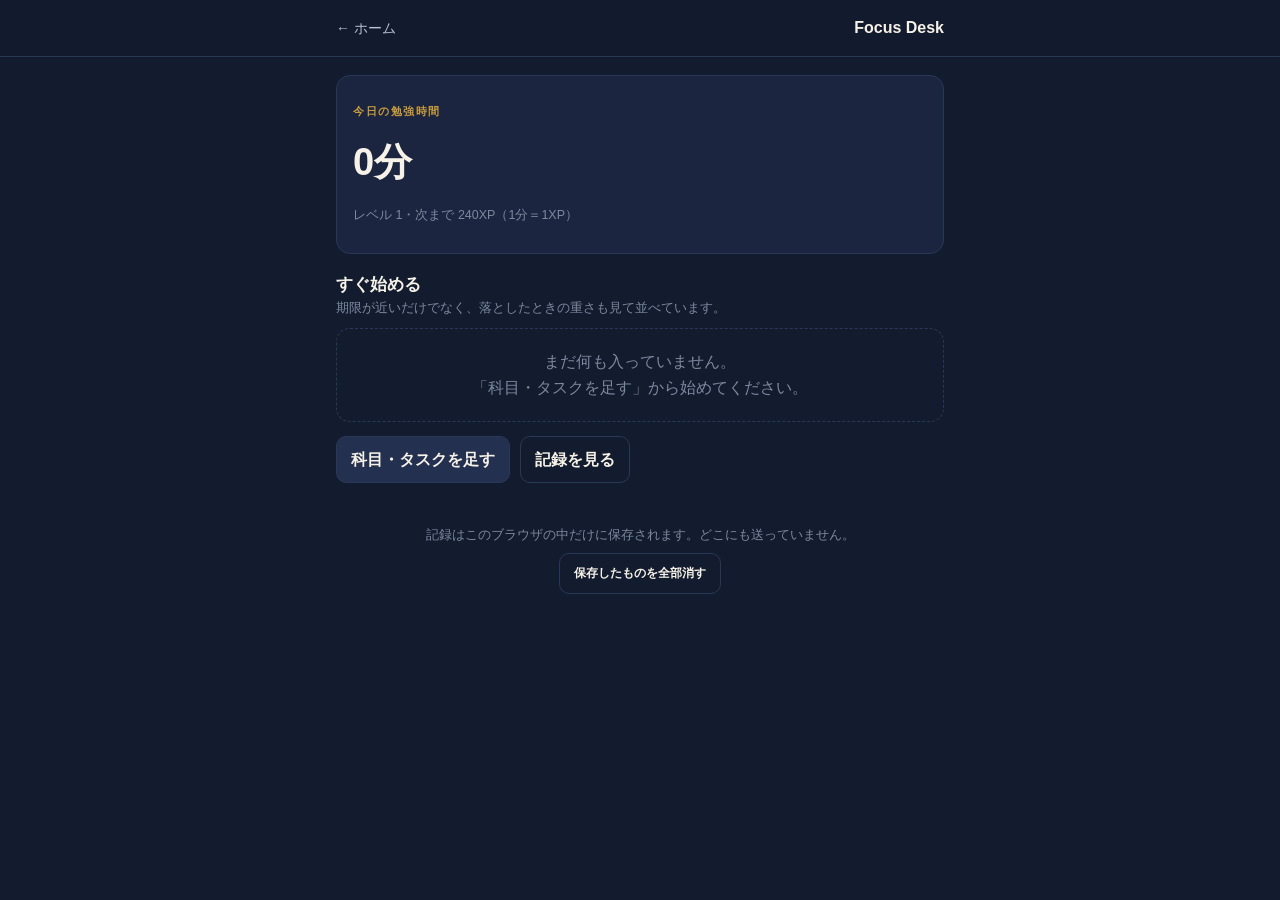
==== focus/index.html @ bf7d1b0c "Focus Desk と TAVI MAPS の Web 版 素の HTML / CSS / JS だけ。ビルドもサーバーも要らないので GitHub Pages にそのまま置ける。  両方に共通する" ====
<!doctype html>
<html lang="ja">
<head>
<meta charset="utf-8">
<meta name="viewport" content="width=device-width, initial-scale=1, viewport-fit=cover">
<title>Focus Desk｜静かな学習タイマー</title>
<meta name="description" content="音を鳴らさない学習タイマー。机に置きっぱなしにする前提で作りました。">
<meta name="theme-color" content="#131b2e">
<meta name="apple-mobile-web-app-capable" content="yes">
<meta name="apple-mobile-web-app-status-bar-style" content="black-translucent">
<link rel="stylesheet" href="../assets/base.css">
<style>
  .deck { padding-block: 18px 40px; display: grid; gap: 16px; }

  /* 勉強中の画面。時間を「円」ではなく「横に流れる浅い弧」で出す。
     時計は回るが、勉強時間は流れるものにしたかった。 */
  .desk { text-align: center; padding-block: 26px; }
  .desk .elapsed { font-size: clamp(44px, 14vw, 68px); font-weight: 700; letter-spacing: .01em; }
  .desk .now { font-size: 15px; color: var(--slate); }
  .arc { width: 100%; height: 46px; display: block; margin-block: 12px; }

  .subject-row {
    display: grid; grid-template-columns: 1fr auto; gap: 10px; align-items: center;
    padding: 12px 14px; border: 1px solid var(--edge); border-radius: var(--radius);
    background: var(--raise); text-align: left; width: 100%;
  }
  .subject-row:hover { border-color: var(--gold-dim); }
  .subject-row .nm { font-weight: 700; }
  .subject-row .why { font-size: 12.5px; color: var(--slate); }

  .bars { display: grid; grid-auto-flow: column; gap: 6px; align-items: end; height: 92px; }
  .bars .bar { background: var(--gold-dim); border-radius: 4px 4px 0 0; min-height: 3px; }
  .bars .bar.today { background: var(--gold); }
  .barlabels { display: grid; grid-auto-flow: column; gap: 6px; font-size: 10.5px; color: var(--slate-dim); text-align: center; }

  dialog {
    border: 1px solid var(--edge); border-radius: var(--radius);
    background: var(--raise); color: var(--cream); max-width: 460px; width: calc(100% - 32px);
    padding: 18px;
  }
  dialog::backdrop { background: rgba(6,9,18,.7); }

  .tabs { display: flex; gap: 6px; }
  .tabs button { flex: 1; min-height: 40px; }
  .tabs button[aria-selected="true"] { background: var(--gold); color: #1a1408; border-color: var(--gold); }

  .quiet { font-size: 12.5px; color: var(--slate-dim); }
  .hidden { display: none !important; }
</style>
</head>
<body>

<header class="topbar">
  <div class="wrap">
    <a href="../">← ホーム</a>
    <strong style="margin-left:auto">Focus Desk</strong>
  </div>
</header>

<main class="wrap deck">

  <!-- ホーム -->
  <section id="home">
    <div class="card">
      <p class="eyebrow">今日の勉強時間</p>
      <p class="num" id="todayTotal" style="font-size:38px;font-weight:700;margin:4px 0 0">0分</p>
      <p class="quiet" id="levelLine">レベル 1</p>
    </div>

    <h2 style="font-size:17px;margin-top:20px">すぐ始める</h2>
    <p class="quiet" style="margin:2px 0 10px">期限が近いだけでなく、落としたときの重さも見て並べています。</p>
    <div class="grid" id="subjectList"></div>

    <div class="row" style="margin-top:14px">
      <button id="addSubjectBtn">科目・タスクを足す</button>
      <button class="ghost" id="goHistory">記録を見る</button>
    </div>
  </section>

  <!-- 勉強中 -->
  <section id="desk" class="hidden">
    <div class="card desk">
      <p class="eyebrow" id="deskSubject">—</p>
      <p class="elapsed num" id="deskElapsed">0分</p>
      <svg class="arc" viewBox="0 0 320 46" aria-hidden="true">
        <path d="M8 34 C 90 34, 110 14, 160 14 S 230 34, 312 34" fill="none"
              stroke="#243050" stroke-width="5" stroke-linecap="round"/>
        <path id="arcFill" d="M8 34 C 90 34, 110 14, 160 14 S 230 34, 312 34" fill="none"
              stroke="#c89b3c" stroke-width="5" stroke-linecap="round"
              pathLength="100" stroke-dasharray="0 100"/>
      </svg>
      <p class="now num" id="deskClock">--:--</p>
      <p class="quiet" id="deskEndsAt"></p>
    </div>

    <div class="card" id="breakCard">
      <p class="eyebrow">休憩</p>
      <p class="quiet" style="margin:4px 0 10px">1タップで始まります。音は鳴りません。</p>
      <div class="row wrap" id="breakButtons">
        <button data-min="5">5分</button>
        <button data-min="10">10分</button>
        <button data-min="15">15分</button>
        <button data-min="20">20分</button>
      </div>
    </div>

    <div class="card hidden" id="onBreakCard">
      <p class="eyebrow">休憩中</p>
      <p class="num" id="breakLeft" style="font-size:28px;font-weight:700;margin:4px 0">--</p>
      <p class="quiet" id="breakNudge"></p>
      <button class="primary" id="endBreakBtn" style="margin-top:8px">勉強に戻る</button>
    </div>

    <button class="danger" id="endBtn">終わる</button>
    <p class="quiet">アプリを閉じても時間は狂いません。開始と終了の時刻だけ持っていて、出しているのはその引き算です。</p>
  </section>

  <!-- 終わったとき -->
  <section id="done" class="hidden">
    <div class="card" style="text-align:center">
      <p class="eyebrow">おつかれさまでした</p>
      <p class="num" id="doneTime" style="font-size:40px;font-weight:700;margin:6px 0">0分</p>
      <p class="quiet" id="doneDetail"></p>
      <button class="primary" id="doneBack" style="margin-top:12px">戻る</button>
    </div>
  </section>

  <!-- 記録 -->
  <section id="history" class="hidden">
    <div class="card">
      <p class="eyebrow">7日間</p>
      <div class="bars" id="bars" style="margin-top:10px"></div>
      <div class="barlabels" id="barLabels" style="margin-top:6px"></div>
    </div>
    <div class="card" style="margin-top:14px">
      <p class="eyebrow">積み上げ</p>
      <p class="quiet" id="streakLine" style="margin:6px 0 0"></p>
      <div id="subjectTotals" class="grid" style="margin-top:10px"></div>
    </div>
    <button class="ghost" id="backHome" style="margin-top:14px">戻る</button>
  </section>

  <p class="quiet" style="text-align:center;margin-top:26px">
    記録はこのブラウザの中だけに保存されます。どこにも送っていません。
    <br><button class="ghost" id="resetBtn" style="margin-top:8px;min-height:36px;font-size:12px">保存したものを全部消す</button>
  </p>
</main>

<!-- 科目を足す -->
<dialog id="subjectDialog">
  <form method="dialog" id="subjectForm" class="grid">
    <h2 style="font-size:17px">科目・タスクを足す</h2>
    <div class="tabs" role="tablist">
      <button type="button" role="tab" data-kind="study" aria-selected="true">勉強</button>
      <button type="button" role="tab" data-kind="task" aria-selected="false">タスク</button>
    </div>
    <div>
      <label for="sjName">名前</label>
      <input id="sjName" required placeholder="放射線科学 / レポート提出">
    </div>
    <div>
      <label for="sjDate"><span class="deadlineWord">試験</span>の日（無くても大丈夫）</label>
      <input id="sjDate" type="date">
    </div>
    <div>
      <label for="sjSeverity">落としたときの重さ</label>
      <select id="sjSeverity">
        <option value="1">軽い</option>
        <option value="2" selected>普通</option>
        <option value="3">重い</option>
        <option value="4">落とせない</option>
      </select>
    </div>
    <div>
      <label for="sjManual">自分で決める優先度</label>
      <select id="sjManual">
        <option value="0" selected>自動（期限と重さで決める）</option>
        <option value="1">低い</option>
        <option value="3">高い</option>
        <option value="4">最優先</option>
      </select>
    </div>
    <div class="row" style="justify-content:flex-end">
      <button type="button" class="ghost" id="sjCancel">やめる</button>
      <button type="submit" class="primary">足す</button>
    </div>
  </form>
</dialog>

<script type="module" src="./app.js"></script>
</body>
</html>
---- assets/base.css ----
/* 2つのアプリで共通の土台。iOS版と同じ濃紺×金にする。 */
:root {
  --navy: #131b2e;
  --raise: #1b2540;
  --inset: #243050;
  --edge: #2a3757;
  --gold: #c89b3c;
  --gold-dim: #8e6e2a;
  --cream: #f6f2e8;
  --slate: #b8c2d4;
  --slate-dim: #7d889e;
  --good: #3e8e72;
  --warn: #c8913c;
  --bad: #c1453c;
  --radius: 14px;
  --font: -apple-system, BlinkMacSystemFont, "Hiragino Kaku Gothic ProN",
          "Yu Gothic", "Noto Sans JP", sans-serif;
}

* { box-sizing: border-box; -webkit-tap-highlight-color: transparent; }

html { color-scheme: dark; }

body {
  margin: 0;
  background: var(--navy);
  color: var(--cream);
  font-family: var(--font);
  font-size: 16px;
  line-height: 1.6;
  -webkit-font-smoothing: antialiased;
  /* iPhoneのノッチとホームバーを避ける */
  padding: env(safe-area-inset-top) env(safe-area-inset-right)
           env(safe-area-inset-bottom) env(safe-area-inset-left);
}

.wrap { max-width: 640px; margin: 0 auto; padding-inline: 16px; }

h1, h2, h3 { line-height: 1.3; margin: 0; text-wrap: balance; }

a { color: var(--gold); }

.num { font-variant-numeric: tabular-nums; font-feature-settings: "tnum"; }

.card {
  background: var(--raise);
  border: 1px solid var(--edge);
  border-radius: var(--radius);
  padding: 16px;
}

.muted { color: var(--slate); }
.dim { color: var(--slate-dim); }

.eyebrow {
  font-size: 11px; font-weight: 700; letter-spacing: .14em;
  text-transform: uppercase; color: var(--gold);
}

button, .btn {
  font: inherit; font-weight: 600;
  border: 1px solid var(--edge);
  background: var(--inset);
  color: var(--cream);
  border-radius: 10px;
  padding: 10px 14px;
  cursor: pointer;
  min-height: 44px; /* 指で押せる最小 */
}
button:hover, .btn:hover { border-color: var(--gold-dim); }
button:disabled { opacity: .45; cursor: default; }
button:focus-visible, a:focus-visible, input:focus-visible, select:focus-visible {
  outline: 2px solid var(--gold); outline-offset: 2px;
}

button.primary {
  background: var(--gold); color: #1a1408; border-color: var(--gold);
}
button.ghost { background: transparent; }
button.danger { color: #f0b5b0; border-color: #5a2f2c; }

input, select, textarea {
  font: inherit;
  background: var(--inset);
  color: var(--cream);
  border: 1px solid var(--edge);
  border-radius: 10px;
  padding: 10px 12px;
  width: 100%;
  min-height: 44px;
}
label { display: block; font-size: 13px; color: var(--slate); margin-bottom: 4px; }

.row { display: flex; gap: 10px; align-items: center; }
.row.wrap { flex-wrap: wrap; }
.grid { display: grid; gap: 10px; }
.spread { display: flex; justify-content: space-between; align-items: center; gap: 12px; }

.pill {
  display: inline-flex; align-items: center; gap: 5px;
  font-size: 12px; font-weight: 700;
  padding: 3px 9px; border-radius: 999px;
  border: 1px solid var(--edge); background: var(--inset);
}
.pill.good { color: var(--good); border-color: #23503f; }
.pill.warn { color: var(--warn); border-color: #5a4520; }
.pill.bad  { color: var(--bad);  border-color: #5a2f2c; }

.empty {
  border: 1px dashed var(--edge); border-radius: var(--radius);
  padding: 20px; text-align: center; color: var(--slate-dim);
}

.topbar {
  position: sticky; top: 0; z-index: 10;
  background: color-mix(in srgb, var(--navy) 88%, transparent);
  backdrop-filter: blur(12px);
  border-bottom: 1px solid var(--edge);
}
.topbar .wrap { display: flex; align-items: center; gap: 12px; height: 56px; }
.topbar a { color: var(--slate); text-decoration: none; font-size: 14px; }

@media (prefers-reduced-motion: reduce) {
  * { animation: none !important; transition: none !important; }
}
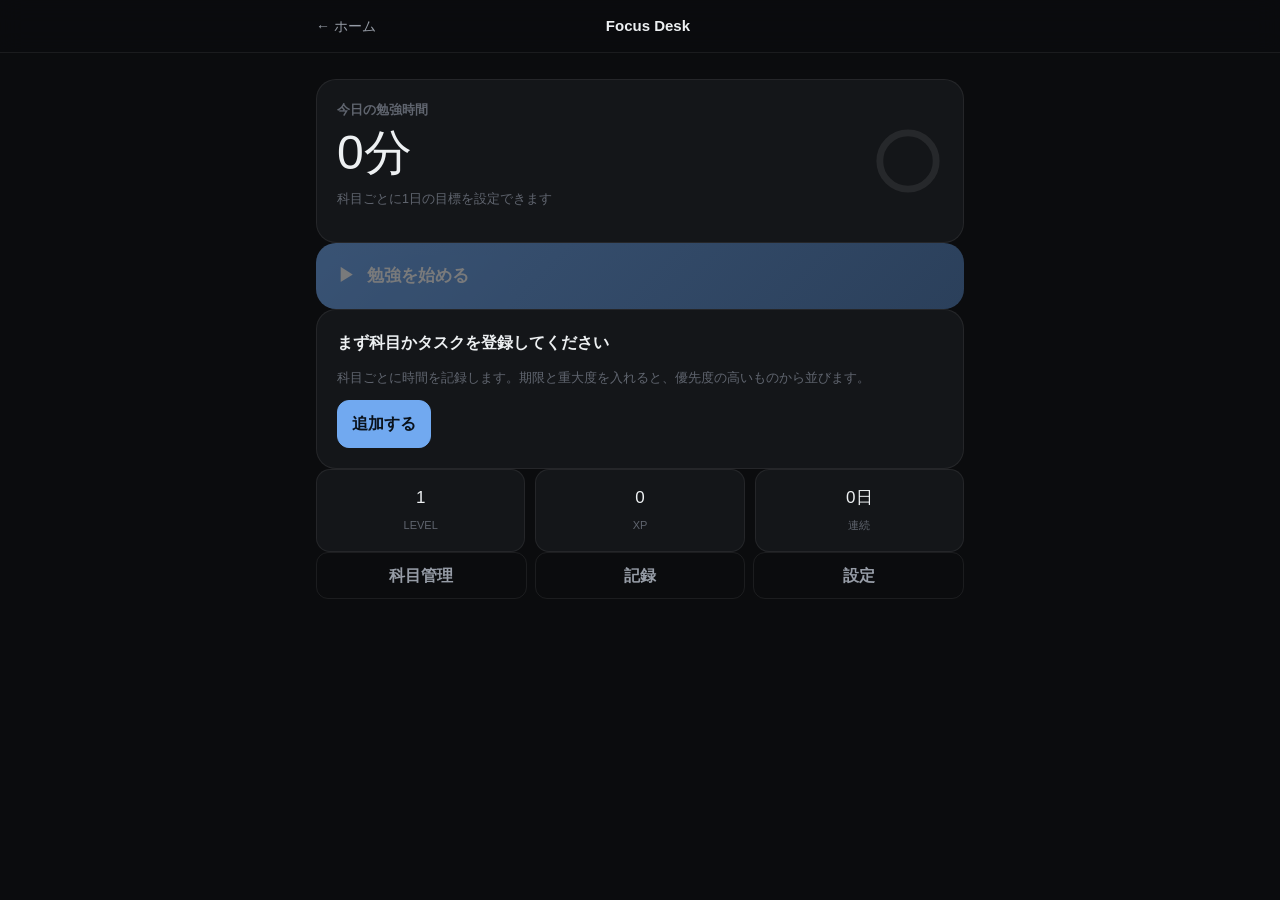
==== commit 9b0ffdac: "Match Focus Desk web experience to iOS app" ====
--- a/focus/index.html
+++ b/focus/index.html
@@ -5,188 +5,129 @@
 <meta name="viewport" content="width=device-width, initial-scale=1, viewport-fit=cover">
 <title>Focus Desk｜静かな学習タイマー</title>
 <meta name="description" content="音を鳴らさない学習タイマー。机に置きっぱなしにする前提で作りました。">
-<meta name="theme-color" content="#131b2e">
+<meta name="theme-color" content="#0b0c0e">
 <meta name="apple-mobile-web-app-capable" content="yes">
 <meta name="apple-mobile-web-app-status-bar-style" content="black-translucent">
 <link rel="stylesheet" href="../assets/base.css">
 <style>
-  .deck { padding-block: 18px 40px; display: grid; gap: 16px; }
-
-  /* 勉強中の画面。時間を「円」ではなく「横に流れる浅い弧」で出す。
-     時計は回るが、勉強時間は流れるものにしたかった。 */
-  .desk { text-align: center; padding-block: 26px; }
-  .desk .elapsed { font-size: clamp(44px, 14vw, 68px); font-weight: 700; letter-spacing: .01em; }
-  .desk .now { font-size: 15px; color: var(--slate); }
-  .arc { width: 100%; height: 46px; display: block; margin-block: 12px; }
-
-  .subject-row {
-    display: grid; grid-template-columns: 1fr auto; gap: 10px; align-items: center;
-    padding: 12px 14px; border: 1px solid var(--edge); border-radius: var(--radius);
-    background: var(--raise); text-align: left; width: 100%;
+  :root {
+    --desk-bg: #07080a; --surface: #141619; --surface-up: #1b1d21;
+    --hairline: rgba(255,255,255,.07); --text: #edf0f2;
+    --secondary: #969ca6; --tertiary: #60656f; --focus: #71a9f0;
+    --focus-soft: rgba(113,169,240,.14); --rest: #e5bd73;
+    --rest-soft: rgba(229,189,115,.14); --urgent: #f39665;
   }
-  .subject-row:hover { border-color: var(--gold-dim); }
-  .subject-row .nm { font-weight: 700; }
-  .subject-row .why { font-size: 12.5px; color: var(--slate); }
-
+  html { color-scheme: dark; }
+  body { background: #0b0c0e; color: var(--text); min-height: 100dvh; }
+  body.desk-mode { background: var(--desk-bg); }
+  .wrap { max-width: 680px; }
+  .deck { padding-block: 18px 42px; display: grid; gap: 16px; }
+  .hidden { display: none !important; }
+  .quiet { font-size: 12.5px; color: var(--tertiary); }
+  .section-label { margin: 0; font-size: 13px; font-weight: 650; color: var(--tertiary); }
+  .ios-card { background: var(--surface); border: 1px solid var(--hairline); border-radius: 20px; padding: 20px; }
+  .topbar { background: rgba(11,12,14,.86); border-color: var(--hairline); }
+  .topbar .wrap { height: 52px; }
+  .topbar a { color: var(--secondary); }
+  .top-title { margin: auto; transform: translateX(-28px); font-size: 15px; }
+  button { border-color: var(--hairline); background: var(--surface-up); border-radius: 12px; }
+  button.primary { background: var(--focus); border-color: var(--focus); color: #09111a; }
+  button.ghost { color: var(--secondary); }
+  .today-card { display: flex; align-items: center; gap: 18px; }
+  .today-card .copy { flex: 1; }
+  .today-time { font-size: clamp(38px, 11vw, 48px); font-weight: 300; line-height: 1; margin: 8px 0; }
+  .progress-ring { width: 70px; height: 70px; flex: 0 0 auto; transform: rotate(-90deg); }
+  .progress-ring circle { fill: none; stroke-width: 7; }
+  .progress-ring .track { stroke: rgba(255,255,255,.08); }
+  .progress-ring .fill { stroke: var(--focus); stroke-linecap: round; transition: stroke-dashoffset .5s ease; }
+  .start-main { width: 100%; min-height: 66px; padding: 18px 22px; display: flex; align-items: center; gap: 12px; text-align: left; color: white; border: 0; background: linear-gradient(135deg, var(--focus), #527fb9); border-radius: 20px; font-size: 17px; }
+  .start-main .suggestion { margin-left: auto; max-width: 45%; color: rgba(255,255,255,.72); font-size: 13px; overflow: hidden; text-overflow: ellipsis; white-space: nowrap; }
+  .subject-section { display: grid; gap: 9px; }
+  .subject-head { display: flex; align-items: center; justify-content: space-between; }
+  .link-button { border: 0; padding: 4px; min-height: 32px; background: transparent; color: var(--tertiary); font-size: 13px; }
+  .subject-row { display: grid; grid-template-columns: 11px 1fr auto; gap: 12px; align-items: center; padding: 14px 16px; border: 1px solid var(--hairline); border-radius: 14px; background: var(--surface); text-align: left; width: 100%; }
+  .subject-dot { width: 10px; height: 10px; border-radius: 50%; background: var(--focus); }
+  .subject-row .nm { font-weight: 600; }
+  .subject-row .why { font-size: 12px; color: var(--tertiary); }
+  .subject-row .today { font-size: 13px; color: var(--secondary); font-variant-numeric: tabular-nums; }
+  .game-strip { display: grid; grid-template-columns: repeat(3, 1fr); gap: 10px; }
+  .game-tile { text-align: center; padding: 14px 8px; background: var(--surface); border: 1px solid var(--hairline); border-radius: 14px; }
+  .game-tile strong { display: block; font-size: 17px; font-weight: 500; }
+  .game-tile span { color: var(--tertiary); font-size: 11px; }
+  .footer-actions { display: grid; grid-template-columns: repeat(3, 1fr); gap: 8px; }
+  #desk { min-height: calc(100dvh - 90px); }
+  .desk-shell { min-height: calc(100dvh - 120px); display: flex; flex-direction: column; gap: 18px; }
+  .desk-header { display: flex; align-items: center; gap: 10px; padding-top: 4px; }
+  .desk-header .subject { font-weight: 600; }
+  .break-badge { color: var(--rest); background: var(--rest-soft); border-radius: 999px; padding: 4px 10px; font-size: 12px; font-weight: 700; }
+  .desk-spacer { flex: 1; min-height: 12px; }
+  .time-stack { text-align: center; }
+  .timer-label { font-size: 12px; letter-spacing: .14em; color: var(--tertiary); }
+  .desk .elapsed { font-size: clamp(58px, 18vw, 82px); font-weight: 200; line-height: 1; letter-spacing: -.035em; margin: 12px 0 20px; }
+  .arc { width: 100%; height: 48px; display: block; margin-block: 8px 18px; }
+  .desk-now { font-size: 27px; font-weight: 300; color: var(--secondary); }
+  .metrics { display: grid; grid-template-columns: repeat(3, 1fr); padding: 12px 0; }
+  .metric { text-align: center; }
+  .metric + .metric { border-left: 1px solid var(--hairline); }
+  .metric span { display: block; font-size: 11px; color: var(--tertiary); }
+  .metric strong { display: block; margin-top: 3px; color: var(--secondary); font-size: 15px; font-weight: 550; }
+  .planned-line { text-align: center; color: var(--secondary); font-size: 13px; }
+  .break-panel { padding: 14px; border: 1px solid var(--hairline); border-radius: 16px; background: var(--surface); }
+  .break-grid { display: grid; grid-template-columns: repeat(4, 1fr); gap: 8px; margin-top: 10px; }
+  .break-grid button { min-width: 0; padding-inline: 6px; touch-action: manipulation; }
+  .break-grid button:active { transform: scale(.96); background: var(--rest-soft); border-color: var(--rest); }
+  .on-break { text-align: center; background: var(--rest-soft); border-color: rgba(229,189,115,.24); }
+  .on-break .break-time { color: var(--rest); font-size: 34px; font-weight: 300; margin: 4px 0; }
+  .desk-controls { display: grid; gap: 10px; }
+  .dimmed { opacity: .34; transition: opacity 1.2s ease; }
   .bars { display: grid; grid-auto-flow: column; gap: 6px; align-items: end; height: 92px; }
-  .bars .bar { background: var(--gold-dim); border-radius: 4px 4px 0 0; min-height: 3px; }
-  .bars .bar.today { background: var(--gold); }
-  .barlabels { display: grid; grid-auto-flow: column; gap: 6px; font-size: 10.5px; color: var(--slate-dim); text-align: center; }
-
-  dialog {
-    border: 1px solid var(--edge); border-radius: var(--radius);
-    background: var(--raise); color: var(--cream); max-width: 460px; width: calc(100% - 32px);
-    padding: 18px;
-  }
-  dialog::backdrop { background: rgba(6,9,18,.7); }
-
-  .tabs { display: flex; gap: 6px; }
-  .tabs button { flex: 1; min-height: 40px; }
-  .tabs button[aria-selected="true"] { background: var(--gold); color: #1a1408; border-color: var(--gold); }
-
-  .quiet { font-size: 12.5px; color: var(--slate-dim); }
-  .hidden { display: none !important; }
+  .bars .bar { background: rgba(113,169,240,.35); border-radius: 4px 4px 0 0; min-height: 3px; }
+  .bars .bar.today { background: var(--focus); }
+  .barlabels { display: grid; grid-auto-flow: column; gap: 6px; font-size: 10.5px; color: var(--tertiary); text-align: center; }
+  dialog { border: 1px solid var(--hairline); border-radius: 20px; background: var(--surface); color: var(--text); max-width: 520px; width: calc(100% - 28px); padding: 0; }
+  dialog::backdrop { background: rgba(0,0,0,.72); backdrop-filter: blur(2px); }
+  .dialog-body { padding: 20px; display: grid; gap: 15px; max-height: 86dvh; overflow: auto; }
+  .dialog-title { display: flex; justify-content: space-between; align-items: center; }
+  .dialog-title h2 { font-size: 17px; }
+  .segmented { display: grid; grid-template-columns: 1fr 1fr; gap: 3px; padding: 3px; background: #0d0f12; border-radius: 10px; }
+  .segmented button { border: 0; min-height: 36px; padding: 7px; background: transparent; color: var(--secondary); }
+  .segmented button[aria-selected="true"] { background: var(--surface-up); color: var(--text); box-shadow: 0 1px 4px rgba(0,0,0,.35); }
+  .toggle-line { display: flex; align-items: center; justify-content: space-between; gap: 12px; }
+  .toggle-line input { width: 22px; min-height: 22px; accent-color: var(--focus); }
+  .color-options { display: flex; gap: 10px; flex-wrap: wrap; }
+  .color-options input { position: absolute; opacity: 0; pointer-events: none; }
+  .color-options label { width: 30px; height: 30px; border-radius: 50%; background: var(--c); border: 3px solid transparent; margin: 0; cursor: pointer; }
+  .color-options input:checked + label { border-color: var(--text); }
+  .empty { border-color: var(--hairline); color: var(--tertiary); }
+  input, select { background: var(--surface-up); border-color: var(--hairline); color: var(--text); }
+  @media (min-width: 700px) { .deck { padding-top: 26px; } .desk-shell { min-height: 720px; } }
+  @media (prefers-reduced-motion: reduce) { * { transition: none !important; } }
 </style>
 </head>
 <body>
-
-<header class="topbar">
-  <div class="wrap">
-    <a href="../">← ホーム</a>
-    <strong style="margin-left:auto">Focus Desk</strong>
-  </div>
-</header>
-
+<header class="topbar" id="topbar"><div class="wrap"><a href="../">← ホーム</a><strong class="top-title">Focus Desk</strong></div></header>
 <main class="wrap deck">
-
-  <!-- ホーム -->
   <section id="home">
-    <div class="card">
-      <p class="eyebrow">今日の勉強時間</p>
-      <p class="num" id="todayTotal" style="font-size:38px;font-weight:700;margin:4px 0 0">0分</p>
-      <p class="quiet" id="levelLine">レベル 1</p>
-    </div>
-
-    <h2 style="font-size:17px;margin-top:20px">すぐ始める</h2>
-    <p class="quiet" style="margin:2px 0 10px">期限が近いだけでなく、落としたときの重さも見て並べています。</p>
-    <div class="grid" id="subjectList"></div>
-
-    <div class="row" style="margin-top:14px">
-      <button id="addSubjectBtn">科目・タスクを足す</button>
-      <button class="ghost" id="goHistory">記録を見る</button>
-    </div>
+    <div class="ios-card today-card"><div class="copy"><p class="section-label" id="todayLabel">今日の勉強時間</p><p class="today-time num" id="todayTotal">0分</p><p class="quiet" id="goalLine">科目の目標を設定できます</p></div><svg class="progress-ring" viewBox="0 0 72 72" aria-label="今日の目標達成率"><circle class="track" cx="36" cy="36" r="29"></circle><circle class="fill" id="goalRing" cx="36" cy="36" r="29" pathLength="100" stroke-dasharray="100" stroke-dashoffset="100"></circle></svg></div>
+    <button class="start-main" id="openStartBtn"><span aria-hidden="true">▶</span><strong id="startLabel">勉強を始める</strong><span class="suggestion" id="startSuggestion"></span></button>
+    <div id="emptyState" class="ios-card hidden"><strong>まず科目かタスクを登録してください</strong><p class="quiet">科目ごとに時間を記録します。期限と重大度を入れると、優先度の高いものから並びます。</p><button class="primary" id="emptyAddBtn">追加する</button></div>
+    <div class="subject-section" id="prioritySection"><div class="subject-head"><p class="section-label" id="priorityLabel">優先度の高い科目</p><button class="link-button" id="manageSubjectsBtn">管理</button></div><div class="grid" id="subjectList"></div></div>
+    <div class="game-strip"><div class="game-tile"><strong id="levelValue">1</strong><span>LEVEL</span></div><div class="game-tile"><strong id="xpValue">0</strong><span>XP</span></div><div class="game-tile"><strong id="streakValue">0日</strong><span>連続</span></div></div>
+    <div class="footer-actions"><button class="ghost" id="addSubjectBtn">科目管理</button><button class="ghost" id="goHistory">記録</button><button class="ghost" id="settingsBtn">設定</button></div>
   </section>
-
-  <!-- 勉強中 -->
-  <section id="desk" class="hidden">
-    <div class="card desk">
-      <p class="eyebrow" id="deskSubject">—</p>
-      <p class="elapsed num" id="deskElapsed">0分</p>
-      <svg class="arc" viewBox="0 0 320 46" aria-hidden="true">
-        <path d="M8 34 C 90 34, 110 14, 160 14 S 230 34, 312 34" fill="none"
-              stroke="#243050" stroke-width="5" stroke-linecap="round"/>
-        <path id="arcFill" d="M8 34 C 90 34, 110 14, 160 14 S 230 34, 312 34" fill="none"
-              stroke="#c89b3c" stroke-width="5" stroke-linecap="round"
-              pathLength="100" stroke-dasharray="0 100"/>
-      </svg>
-      <p class="now num" id="deskClock">--:--</p>
-      <p class="quiet" id="deskEndsAt"></p>
-    </div>
-
-    <div class="card" id="breakCard">
-      <p class="eyebrow">休憩</p>
-      <p class="quiet" style="margin:4px 0 10px">1タップで始まります。音は鳴りません。</p>
-      <div class="row wrap" id="breakButtons">
-        <button data-min="5">5分</button>
-        <button data-min="10">10分</button>
-        <button data-min="15">15分</button>
-        <button data-min="20">20分</button>
-      </div>
-    </div>
-
-    <div class="card hidden" id="onBreakCard">
-      <p class="eyebrow">休憩中</p>
-      <p class="num" id="breakLeft" style="font-size:28px;font-weight:700;margin:4px 0">--</p>
-      <p class="quiet" id="breakNudge"></p>
-      <button class="primary" id="endBreakBtn" style="margin-top:8px">勉強に戻る</button>
-    </div>
-
-    <button class="danger" id="endBtn">終わる</button>
-    <p class="quiet">アプリを閉じても時間は狂いません。開始と終了の時刻だけ持っていて、出しているのはその引き算です。</p>
-  </section>
-
-  <!-- 終わったとき -->
-  <section id="done" class="hidden">
-    <div class="card" style="text-align:center">
-      <p class="eyebrow">おつかれさまでした</p>
-      <p class="num" id="doneTime" style="font-size:40px;font-weight:700;margin:6px 0">0分</p>
-      <p class="quiet" id="doneDetail"></p>
-      <button class="primary" id="doneBack" style="margin-top:12px">戻る</button>
-    </div>
-  </section>
-
-  <!-- 記録 -->
-  <section id="history" class="hidden">
-    <div class="card">
-      <p class="eyebrow">7日間</p>
-      <div class="bars" id="bars" style="margin-top:10px"></div>
-      <div class="barlabels" id="barLabels" style="margin-top:6px"></div>
-    </div>
-    <div class="card" style="margin-top:14px">
-      <p class="eyebrow">積み上げ</p>
-      <p class="quiet" id="streakLine" style="margin:6px 0 0"></p>
-      <div id="subjectTotals" class="grid" style="margin-top:10px"></div>
-    </div>
-    <button class="ghost" id="backHome" style="margin-top:14px">戻る</button>
-  </section>
-
-  <p class="quiet" style="text-align:center;margin-top:26px">
-    記録はこのブラウザの中だけに保存されます。どこにも送っていません。
-    <br><button class="ghost" id="resetBtn" style="margin-top:8px;min-height:36px;font-size:12px">保存したものを全部消す</button>
-  </p>
+  <section id="desk" class="hidden desk"><div class="desk-shell" id="deskShell">
+    <div class="desk-header"><span class="subject-dot" id="deskDot"></span><span class="subject" id="deskSubject">—</span><span class="break-badge hidden" id="breakBadge">休憩中</span><span style="margin-left:auto" class="quiet num" id="deskEndsAt"></span></div>
+    <div class="desk-spacer"></div><div class="time-stack"><div class="timer-label" id="timerLabel">今日の経過時間</div><div class="elapsed num" id="deskElapsed">00:00:00</div><svg class="arc" viewBox="0 0 320 48" aria-hidden="true"><path d="M8 42 Q160 -28 312 42" fill="none" stroke="rgba(255,255,255,.07)" stroke-width="4" stroke-linecap="round"/><path id="arcFill" d="M8 42 Q160 -28 312 42" fill="none" stroke="#71a9f0" stroke-width="4" stroke-linecap="round" pathLength="100" stroke-dasharray="0 100"/></svg><div class="desk-now num" id="deskClock">--:--</div></div><div class="desk-spacer"></div>
+    <div class="metrics" id="metrics"><div class="metric"><span>今回</span><strong id="sessionMetric">0分</strong></div><div class="metric"><span>休憩</span><strong id="breakMetric">0分</strong></div><div class="metric"><span>目標</span><strong id="goalMetric">—</strong></div></div><div class="planned-line hidden" id="plannedNotice"></div>
+    <div class="break-panel" id="breakCard"><p class="section-label">休憩する</p><p class="quiet" style="margin:3px 0 0">自動では始まりません。時間を選ぶと、すぐ休憩に切り替わります。</p><div class="break-grid" id="breakButtons"><button type="button" data-min="5">5分</button><button type="button" data-min="10">10分</button><button type="button" data-min="15">15分</button><button type="button" data-min="20">20分</button></div></div>
+    <div class="break-panel on-break hidden" id="onBreakCard"><p class="section-label">休憩</p><p class="break-time num" id="breakLeft">--:--</p><p class="quiet" id="breakNudge"></p><button type="button" class="primary" id="endBreakBtn">勉強に戻る</button></div><div class="desk-controls"><button type="button" class="danger" id="endBtn">終了して記録する</button></div>
+  </div></section>
+  <section id="done" class="hidden"><div class="ios-card" style="text-align:center"><p class="section-label">おつかれさま</p><p class="num" id="doneTime" style="font-size:46px;font-weight:300;margin:8px 0">0分</p><p id="doneSubject" style="color:var(--secondary)"></p><div id="doneDetails" class="grid" style="margin-top:18px"></div><p class="quiet" id="doneXp"></p><button class="primary" id="doneBack" style="margin-top:12px;width:100%">閉じる</button></div></section>
+  <section id="history" class="hidden"><div class="ios-card"><p class="section-label">7日間</p><div class="bars" id="bars"></div><div class="barlabels" id="barLabels"></div></div><div class="ios-card"><p class="section-label">積み上げ</p><p class="quiet" id="streakLine"></p><div id="subjectTotals" class="grid"></div></div><button class="ghost" id="backHome">戻る</button></section>
 </main>
-
-<!-- 科目を足す -->
-<dialog id="subjectDialog">
-  <form method="dialog" id="subjectForm" class="grid">
-    <h2 style="font-size:17px">科目・タスクを足す</h2>
-    <div class="tabs" role="tablist">
-      <button type="button" role="tab" data-kind="study" aria-selected="true">勉強</button>
-      <button type="button" role="tab" data-kind="task" aria-selected="false">タスク</button>
-    </div>
-    <div>
-      <label for="sjName">名前</label>
-      <input id="sjName" required placeholder="放射線科学 / レポート提出">
-    </div>
-    <div>
-      <label for="sjDate"><span class="deadlineWord">試験</span>の日（無くても大丈夫）</label>
-      <input id="sjDate" type="date">
-    </div>
-    <div>
-      <label for="sjSeverity">落としたときの重さ</label>
-      <select id="sjSeverity">
-        <option value="1">軽い</option>
-        <option value="2" selected>普通</option>
-        <option value="3">重い</option>
-        <option value="4">落とせない</option>
-      </select>
-    </div>
-    <div>
-      <label for="sjManual">自分で決める優先度</label>
-      <select id="sjManual">
-        <option value="0" selected>自動（期限と重さで決める）</option>
-        <option value="1">低い</option>
-        <option value="3">高い</option>
-        <option value="4">最優先</option>
-      </select>
-    </div>
-    <div class="row" style="justify-content:flex-end">
-      <button type="button" class="ghost" id="sjCancel">やめる</button>
-      <button type="submit" class="primary">足す</button>
-    </div>
-  </form>
-</dialog>
-
+<dialog id="startDialog"><div class="dialog-body"><div class="dialog-title"><button class="link-button" data-close="startDialog">閉じる</button><h2>何をする？</h2><span></span></div><div class="segmented" id="timerMode"><button type="button" data-mode="stopwatch" aria-selected="true">ストップウォッチ</button><button type="button" data-mode="countdown" aria-selected="false">カウントダウン</button></div><label id="countdownRow" class="hidden">目標<select id="countdownMinutes"><option>15</option><option selected>25</option><option>30</option><option>45</option><option>50</option><option>60</option><option>90</option></select></label><div class="ios-card" style="padding:14px"><label class="toggle-line"><span>終わりの時刻を決める</span><input type="checkbox" id="usePlannedEnd"></label><label id="plannedEndRow" class="hidden" style="margin-top:10px">終わり<input type="time" id="plannedEnd"></label><p class="quiet">その時刻になっても勝手に終了しません。</p></div><div class="grid" id="pickerList"></div></div></dialog>
+<dialog id="subjectDialog"><form id="subjectForm" class="dialog-body"><div class="dialog-title"><button type="button" class="link-button" id="sjCancel">閉じる</button><h2>科目とタスク</h2><button type="submit" class="link-button" style="color:var(--focus)">保存</button></div><input type="hidden" id="sjId"><label id="sjExistingRow">編集する科目<select id="sjExisting"><option value="">＋ 新しく追加</option></select></label><div class="segmented" id="kindTabs"><button type="button" data-kind="study" aria-selected="true">勉強</button><button type="button" data-kind="task" aria-selected="false">タスク</button></div><label>名前<input id="sjName" required placeholder="科目名 / タスク名"></label><div><span class="quiet">色</span><div class="color-options" id="colorOptions"></div></div><label>1日の目標<select id="sjGoal"><option value="0">なし</option><option value="15">15分</option><option value="30">30分</option><option value="45">45分</option><option value="60">1時間</option><option value="90">1時間30分</option><option value="120">2時間</option></select></label><label><span class="deadlineWord">試験</span>の日（無くても大丈夫）<input id="sjDate" type="date"></label><label>落としたときの重さ<select id="sjSeverity"><option value="1">軽い</option><option value="2" selected>普通</option><option value="3">重い</option><option value="4">落とせない</option></select></label><label>自分で決める優先度<select id="sjManual"><option value="0">自動</option><option value="1">低い</option><option value="3">高い</option><option value="4">最優先</option></select></label></form></dialog>
+<dialog id="settingsDialog"><form method="dialog" class="dialog-body"><div class="dialog-title"><button class="link-button" value="cancel">閉じる</button><h2>設定</h2><span></span></div><label>休憩を提案するまで<select id="breakSuggestAfter"><option>20</option><option>30</option><option>45</option><option selected>60</option><option>90</option><option>120</option></select></label><label>Desk Modeの減光<select id="dimAfter"><option value="0">減光しない</option><option value="30">30秒</option><option value="60" selected>1分</option><option value="120">2分</option><option value="300">5分</option></select></label><label class="toggle-line"><span>Desk Mode中に画面を消さない</span><input type="checkbox" id="keepAwake" checked></label><p class="quiet">音は鳴らしません。設定と記録はこのブラウザの中だけに保存されます。</p><button type="button" class="danger" id="resetBtn">保存したものを全部消す</button></form></dialog>
 <script type="module" src="./app.js"></script>
 </body>
 </html>
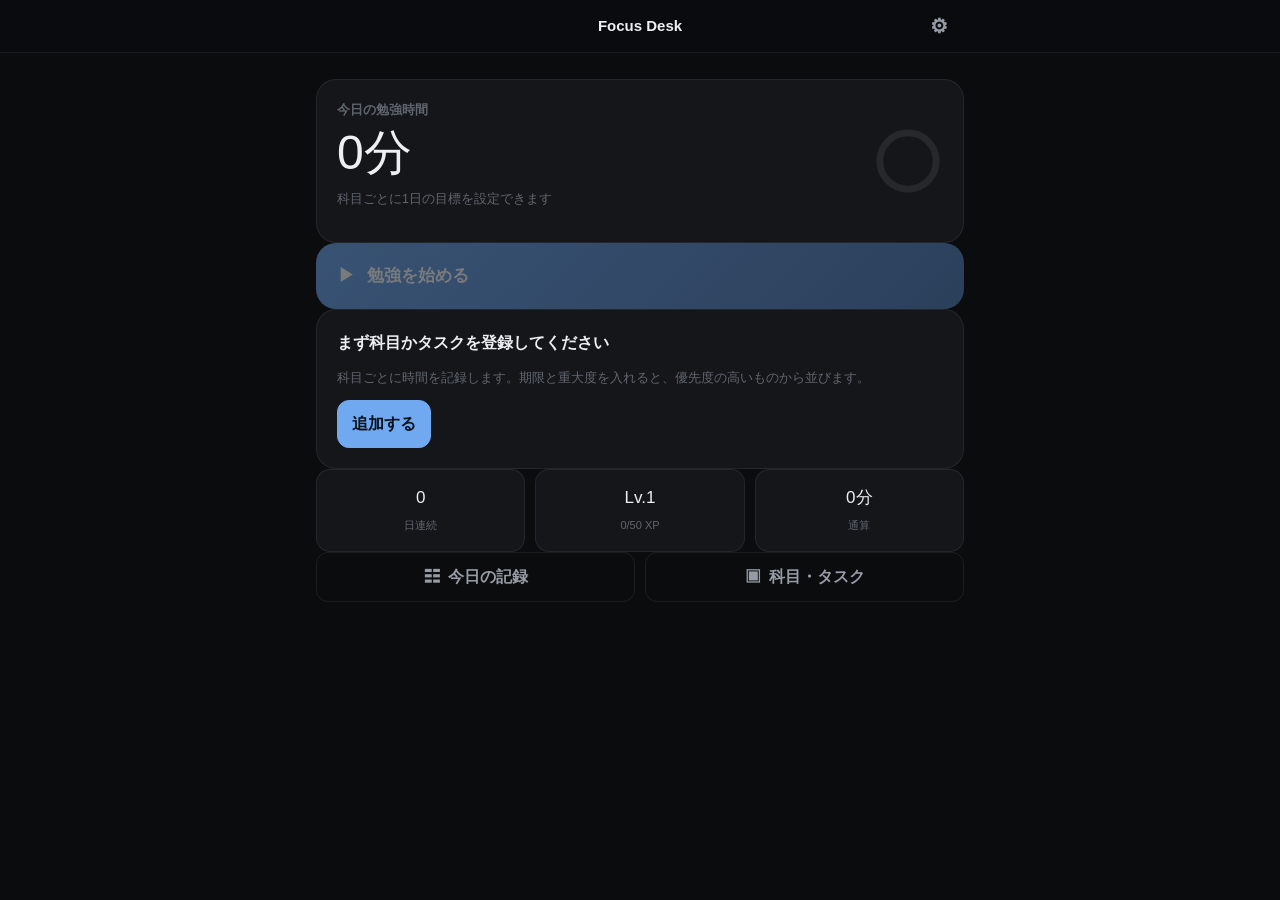
==== commit 401a8b94: "Improve Focus Desk exams and notifications" ====
--- a/focus/index.html
+++ b/focus/index.html
@@ -8,6 +8,13 @@
 <meta name="theme-color" content="#0b0c0e">
 <meta name="apple-mobile-web-app-capable" content="yes">
 <meta name="apple-mobile-web-app-status-bar-style" content="black-translucent">
+<meta name="apple-mobile-web-app-title" content="Focus Desk">
+<meta property="og:title" content="Focus Desk｜静かな学習タイマー">
+<meta property="og:description" content="音を鳴らさない、机に置くための学習タイマー。">
+<meta property="og:image" content="https://idaisei.github.io/tavi-web/focus/app-icon.png">
+<link rel="icon" type="image/png" sizes="512x512" href="./app-icon.png">
+<link rel="apple-touch-icon" href="./app-icon.png">
+<link rel="manifest" href="./manifest.webmanifest">
 <link rel="stylesheet" href="../assets/base.css">
 <style>
   :root {
@@ -27,9 +34,9 @@
   .section-label { margin: 0; font-size: 13px; font-weight: 650; color: var(--tertiary); }
   .ios-card { background: var(--surface); border: 1px solid var(--hairline); border-radius: 20px; padding: 20px; }
   .topbar { background: rgba(11,12,14,.86); border-color: var(--hairline); }
-  .topbar .wrap { height: 52px; }
-  .topbar a { color: var(--secondary); }
-  .top-title { margin: auto; transform: translateX(-28px); font-size: 15px; }
+  .topbar .wrap { height: 52px; display: grid; grid-template-columns: 44px 1fr 44px; align-items: center; }
+  .top-title { text-align: center; font-size: 15px; }
+  .icon-button { width: 38px; min-height: 38px; padding: 0; border: 0; background: transparent; color: var(--secondary); font-size: 20px; }
   button { border-color: var(--hairline); background: var(--surface-up); border-radius: 12px; }
   button.primary { background: var(--focus); border-color: var(--focus); color: #09111a; }
   button.ghost { color: var(--secondary); }
@@ -50,11 +57,21 @@
   .subject-row .nm { font-weight: 600; }
   .subject-row .why { font-size: 12px; color: var(--tertiary); }
   .subject-row .today { font-size: 13px; color: var(--secondary); font-variant-numeric: tabular-nums; }
+  .recent-list { display: flex; gap: 8px; overflow-x: auto; scrollbar-width: none; padding-bottom: 2px; }
+  .recent-list::-webkit-scrollbar { display: none; }
+  .recent-chip { flex: 0 0 auto; display: flex; align-items: center; gap: 7px; border-radius: 999px; padding: 10px 14px; background: var(--surface); }
+  .recent-chip .subject-dot { width: 7px; height: 7px; }
   .game-strip { display: grid; grid-template-columns: repeat(3, 1fr); gap: 10px; }
   .game-tile { text-align: center; padding: 14px 8px; background: var(--surface); border: 1px solid var(--hairline); border-radius: 14px; }
   .game-tile strong { display: block; font-size: 17px; font-weight: 500; }
   .game-tile span { color: var(--tertiary); font-size: 11px; }
-  .footer-actions { display: grid; grid-template-columns: repeat(3, 1fr); gap: 8px; }
+  .footer-actions { display: grid; grid-template-columns: repeat(2, 1fr); gap: 10px; }
+  .footer-actions button { min-height: 50px; }
+  .exam-editor { display: grid; gap: 10px; padding: 13px; border: 1px solid var(--hairline); border-radius: 14px; background: rgba(255,255,255,.025); }
+  .exam-editor-head { display: flex; justify-content: space-between; align-items: center; }
+  .exam-fields { display: grid; grid-template-columns: 1fr 1fr; gap: 10px; }
+  .exam-fields label:first-child { grid-column: 1 / -1; }
+  .notification-status { margin-bottom: 0; }
   #desk { min-height: calc(100dvh - 90px); }
   .desk-shell { min-height: calc(100dvh - 120px); display: flex; flex-direction: column; gap: 18px; }
   .desk-header { display: flex; align-items: center; gap: 10px; padding-top: 4px; }
@@ -105,29 +122,31 @@
 </style>
 </head>
 <body>
-<header class="topbar" id="topbar"><div class="wrap"><a href="../">← ホーム</a><strong class="top-title">Focus Desk</strong></div></header>
+<header class="topbar" id="topbar"><div class="wrap"><span></span><strong class="top-title">Focus Desk</strong><button class="icon-button" id="settingsBtn" aria-label="設定">&#9881;</button></div></header>
 <main class="wrap deck">
   <section id="home">
     <div class="ios-card today-card"><div class="copy"><p class="section-label" id="todayLabel">今日の勉強時間</p><p class="today-time num" id="todayTotal">0分</p><p class="quiet" id="goalLine">科目の目標を設定できます</p></div><svg class="progress-ring" viewBox="0 0 72 72" aria-label="今日の目標達成率"><circle class="track" cx="36" cy="36" r="29"></circle><circle class="fill" id="goalRing" cx="36" cy="36" r="29" pathLength="100" stroke-dasharray="100" stroke-dashoffset="100"></circle></svg></div>
     <button class="start-main" id="openStartBtn"><span aria-hidden="true">▶</span><strong id="startLabel">勉強を始める</strong><span class="suggestion" id="startSuggestion"></span></button>
     <div id="emptyState" class="ios-card hidden"><strong>まず科目かタスクを登録してください</strong><p class="quiet">科目ごとに時間を記録します。期限と重大度を入れると、優先度の高いものから並びます。</p><button class="primary" id="emptyAddBtn">追加する</button></div>
     <div class="subject-section" id="prioritySection"><div class="subject-head"><p class="section-label" id="priorityLabel">優先度の高い科目</p><button class="link-button" id="manageSubjectsBtn">管理</button></div><div class="grid" id="subjectList"></div></div>
-    <div class="game-strip"><div class="game-tile"><strong id="levelValue">1</strong><span>LEVEL</span></div><div class="game-tile"><strong id="xpValue">0</strong><span>XP</span></div><div class="game-tile"><strong id="streakValue">0日</strong><span>連続</span></div></div>
-    <div class="footer-actions"><button class="ghost" id="addSubjectBtn">科目管理</button><button class="ghost" id="goHistory">記録</button><button class="ghost" id="settingsBtn">設定</button></div>
+    <div class="subject-section hidden" id="recentSection"><p class="section-label">最近使ったもの</p><div class="recent-list" id="recentList"></div></div>
+    <div class="game-strip"><div class="game-tile"><strong id="streakValue">0</strong><span>日連続</span></div><div class="game-tile"><strong id="levelValue">Lv.1</strong><span id="levelDetail">0/0 XP</span></div><div class="game-tile"><strong id="totalStudyValue">0分</strong><span>通算</span></div></div>
+    <div class="footer-actions"><button class="ghost" id="goHistory">☷&ensp;今日の記録</button><button class="ghost" id="addSubjectBtn">▣&ensp;科目・タスク</button></div>
   </section>
   <section id="desk" class="hidden desk"><div class="desk-shell" id="deskShell">
     <div class="desk-header"><span class="subject-dot" id="deskDot"></span><span class="subject" id="deskSubject">—</span><span class="break-badge hidden" id="breakBadge">休憩中</span><span style="margin-left:auto" class="quiet num" id="deskEndsAt"></span></div>
     <div class="desk-spacer"></div><div class="time-stack"><div class="timer-label" id="timerLabel">今日の経過時間</div><div class="elapsed num" id="deskElapsed">00:00:00</div><svg class="arc" viewBox="0 0 320 48" aria-hidden="true"><path d="M8 42 Q160 -28 312 42" fill="none" stroke="rgba(255,255,255,.07)" stroke-width="4" stroke-linecap="round"/><path id="arcFill" d="M8 42 Q160 -28 312 42" fill="none" stroke="#71a9f0" stroke-width="4" stroke-linecap="round" pathLength="100" stroke-dasharray="0 100"/></svg><div class="desk-now num" id="deskClock">--:--</div></div><div class="desk-spacer"></div>
     <div class="metrics" id="metrics"><div class="metric"><span>今回</span><strong id="sessionMetric">0分</strong></div><div class="metric"><span>休憩</span><strong id="breakMetric">0分</strong></div><div class="metric"><span>目標</span><strong id="goalMetric">—</strong></div></div><div class="planned-line hidden" id="plannedNotice"></div>
-    <div class="break-panel" id="breakCard"><p class="section-label">休憩する</p><p class="quiet" style="margin:3px 0 0">自動では始まりません。時間を選ぶと、すぐ休憩に切り替わります。</p><div class="break-grid" id="breakButtons"><button type="button" data-min="5">5分</button><button type="button" data-min="10">10分</button><button type="button" data-min="15">15分</button><button type="button" data-min="20">20分</button></div></div>
-    <div class="break-panel on-break hidden" id="onBreakCard"><p class="section-label">休憩</p><p class="break-time num" id="breakLeft">--:--</p><p class="quiet" id="breakNudge"></p><button type="button" class="primary" id="endBreakBtn">勉強に戻る</button></div><div class="desk-controls"><button type="button" class="danger" id="endBtn">終了して記録する</button></div>
+    <div class="break-panel" id="breakCard"><p class="section-label" id="breakPanelTitle">休憩する</p><p class="quiet" id="breakPanelText" style="margin:3px 0 10px">下のボタンを押すと、時間を決めずにすぐ休憩へ切り替わります。</p><button type="button" class="primary" id="breakToggleBtn" style="width:100%">休憩する</button><div id="timedBreakArea"><p class="quiet" style="margin:12px 0 0">時間を決める場合</p><div class="break-grid" id="breakButtons"><button type="button" data-min="5">5分</button><button type="button" data-min="10">10分</button><button type="button" data-min="15">15分</button><button type="button" data-min="20">20分</button></div></div></div>
+    <div class="break-panel on-break hidden" id="onBreakCard"><p class="section-label">休憩</p><p class="break-time num" id="breakLeft">--:--</p><p class="quiet" id="breakNudge"></p></div><div class="desk-controls"><button type="button" class="danger" id="endBtn">終了して記録する</button></div>
   </div></section>
   <section id="done" class="hidden"><div class="ios-card" style="text-align:center"><p class="section-label">おつかれさま</p><p class="num" id="doneTime" style="font-size:46px;font-weight:300;margin:8px 0">0分</p><p id="doneSubject" style="color:var(--secondary)"></p><div id="doneDetails" class="grid" style="margin-top:18px"></div><p class="quiet" id="doneXp"></p><button class="primary" id="doneBack" style="margin-top:12px;width:100%">閉じる</button></div></section>
   <section id="history" class="hidden"><div class="ios-card"><p class="section-label">7日間</p><div class="bars" id="bars"></div><div class="barlabels" id="barLabels"></div></div><div class="ios-card"><p class="section-label">積み上げ</p><p class="quiet" id="streakLine"></p><div id="subjectTotals" class="grid"></div></div><button class="ghost" id="backHome">戻る</button></section>
 </main>
 <dialog id="startDialog"><div class="dialog-body"><div class="dialog-title"><button class="link-button" data-close="startDialog">閉じる</button><h2>何をする？</h2><span></span></div><div class="segmented" id="timerMode"><button type="button" data-mode="stopwatch" aria-selected="true">ストップウォッチ</button><button type="button" data-mode="countdown" aria-selected="false">カウントダウン</button></div><label id="countdownRow" class="hidden">目標<select id="countdownMinutes"><option>15</option><option selected>25</option><option>30</option><option>45</option><option>50</option><option>60</option><option>90</option></select></label><div class="ios-card" style="padding:14px"><label class="toggle-line"><span>終わりの時刻を決める</span><input type="checkbox" id="usePlannedEnd"></label><label id="plannedEndRow" class="hidden" style="margin-top:10px">終わり<input type="time" id="plannedEnd"></label><p class="quiet">その時刻になっても勝手に終了しません。</p></div><div class="grid" id="pickerList"></div></div></dialog>
-<dialog id="subjectDialog"><form id="subjectForm" class="dialog-body"><div class="dialog-title"><button type="button" class="link-button" id="sjCancel">閉じる</button><h2>科目とタスク</h2><button type="submit" class="link-button" style="color:var(--focus)">保存</button></div><input type="hidden" id="sjId"><label id="sjExistingRow">編集する科目<select id="sjExisting"><option value="">＋ 新しく追加</option></select></label><div class="segmented" id="kindTabs"><button type="button" data-kind="study" aria-selected="true">勉強</button><button type="button" data-kind="task" aria-selected="false">タスク</button></div><label>名前<input id="sjName" required placeholder="科目名 / タスク名"></label><div><span class="quiet">色</span><div class="color-options" id="colorOptions"></div></div><label>1日の目標<select id="sjGoal"><option value="0">なし</option><option value="15">15分</option><option value="30">30分</option><option value="45">45分</option><option value="60">1時間</option><option value="90">1時間30分</option><option value="120">2時間</option></select></label><label><span class="deadlineWord">試験</span>の日（無くても大丈夫）<input id="sjDate" type="date"></label><label>落としたときの重さ<select id="sjSeverity"><option value="1">軽い</option><option value="2" selected>普通</option><option value="3">重い</option><option value="4">落とせない</option></select></label><label>自分で決める優先度<select id="sjManual"><option value="0">自動</option><option value="1">低い</option><option value="3">高い</option><option value="4">最優先</option></select></label></form></dialog>
-<dialog id="settingsDialog"><form method="dialog" class="dialog-body"><div class="dialog-title"><button class="link-button" value="cancel">閉じる</button><h2>設定</h2><span></span></div><label>休憩を提案するまで<select id="breakSuggestAfter"><option>20</option><option>30</option><option>45</option><option selected>60</option><option>90</option><option>120</option></select></label><label>Desk Modeの減光<select id="dimAfter"><option value="0">減光しない</option><option value="30">30秒</option><option value="60" selected>1分</option><option value="120">2分</option><option value="300">5分</option></select></label><label class="toggle-line"><span>Desk Mode中に画面を消さない</span><input type="checkbox" id="keepAwake" checked></label><p class="quiet">音は鳴らしません。設定と記録はこのブラウザの中だけに保存されます。</p><button type="button" class="danger" id="resetBtn">保存したものを全部消す</button></form></dialog>
-<script type="module" src="./app.js"></script>
+<dialog id="subjectDialog"><form id="subjectForm" class="dialog-body"><div class="dialog-title"><button type="button" class="link-button" id="sjCancel">閉じる</button><h2>科目とタスク</h2><button type="submit" class="link-button" style="color:var(--focus)">保存</button></div><input type="hidden" id="sjId"><label id="sjExistingRow">編集する科目<select id="sjExisting"><option value="">＋ 新しく追加</option></select></label><div class="segmented" id="kindTabs"><button type="button" data-kind="study" aria-selected="true">勉強</button><button type="button" data-kind="task" aria-selected="false">タスク</button></div><label>名前<input id="sjName" required placeholder="科目名 / タスク名"></label><div><span class="quiet">色</span><div class="color-options" id="colorOptions"></div></div><label>1日の目標<select id="sjGoal"><option value="0">なし</option><option value="15">15分</option><option value="30">30分</option><option value="45">45分</option><option value="60">1時間</option><option value="90">1時間30分</option><option value="120">2時間</option></select></label><div><div class="spread"><span class="section-label"><span class="deadlineWord">試験</span></span><button type="button" class="link-button" id="addExamBtn">＋ <span class="deadlineWord">試験</span>を追加</button></div><div id="examEditors" class="grid"></div><p class="quiet">複数登録できます。優先順位には、これから来る一番近い日付を使います。</p></div><label>自分で決める優先度<select id="sjManual"><option value="0">自動</option><option value="1">低い</option><option value="2">ふつう</option><option value="3">高い</option><option value="4">最優先</option></select></label></form></dialog>
+<dialog id="settingsDialog"><form method="dialog" class="dialog-body"><div class="dialog-title"><button class="link-button" value="cancel">閉じる</button><h2>設定</h2><span></span></div><label>休憩を提案するまで<select id="breakSuggestAfter"><option>20</option><option>30</option><option>45</option><option selected>60</option><option>90</option><option>120</option></select></label><label>Desk Modeの減光<select id="dimAfter"><option value="0">減光しない</option><option value="30">30秒</option><option value="60" selected>1分</option><option value="120">2分</option><option value="300">5分</option></select></label><label class="toggle-line"><span>Desk Mode中に画面を消さない</span><input type="checkbox" id="keepAwake" checked></label><div class="ios-card" style="padding:14px"><p class="section-label">通知</p><p class="quiet">終了予定と時間を決めた休憩を、静かな通知で知らせます。</p><button type="button" class="primary" id="enableNotificationsBtn" style="width:100%">通知を有効にする</button><p class="quiet notification-status" id="notificationStatus" role="status"></p></div><div class="ios-card" style="padding:14px"><p class="section-label">Notion同期</p><p class="quiet">本人版では、完了した記録をMacBookとスマートフォンで共有します。進行中タイマーはこの端末だけです。</p><button type="button" class="primary" id="syncNowBtn" style="width:100%">今すぐ同期</button><p class="quiet" id="syncStatus" role="status">公開体験版：この端末だけに保存します</p></div><p class="quiet">記録はこの端末のブラウザに保存されます。</p><button type="button" class="danger" id="resetBtn">この端末の保存データを全部消す</button></form></dialog>
+<dialog id="endConfirmDialog"><div class="dialog-body"><div style="text-align:center"><h2 style="font-size:19px">このセッションを終了しますか？</h2><p class="quiet">ここまでの勉強時間と休憩時間を記録します。</p></div><button type="button" class="primary" id="confirmEndBtn">終了して記録する</button><button type="button" class="ghost" id="cancelEndBtn">キャンセル</button></div></dialog>
+<script type="module" src="./app.js?v=20261008-1"></script>
 </body>
 </html>
